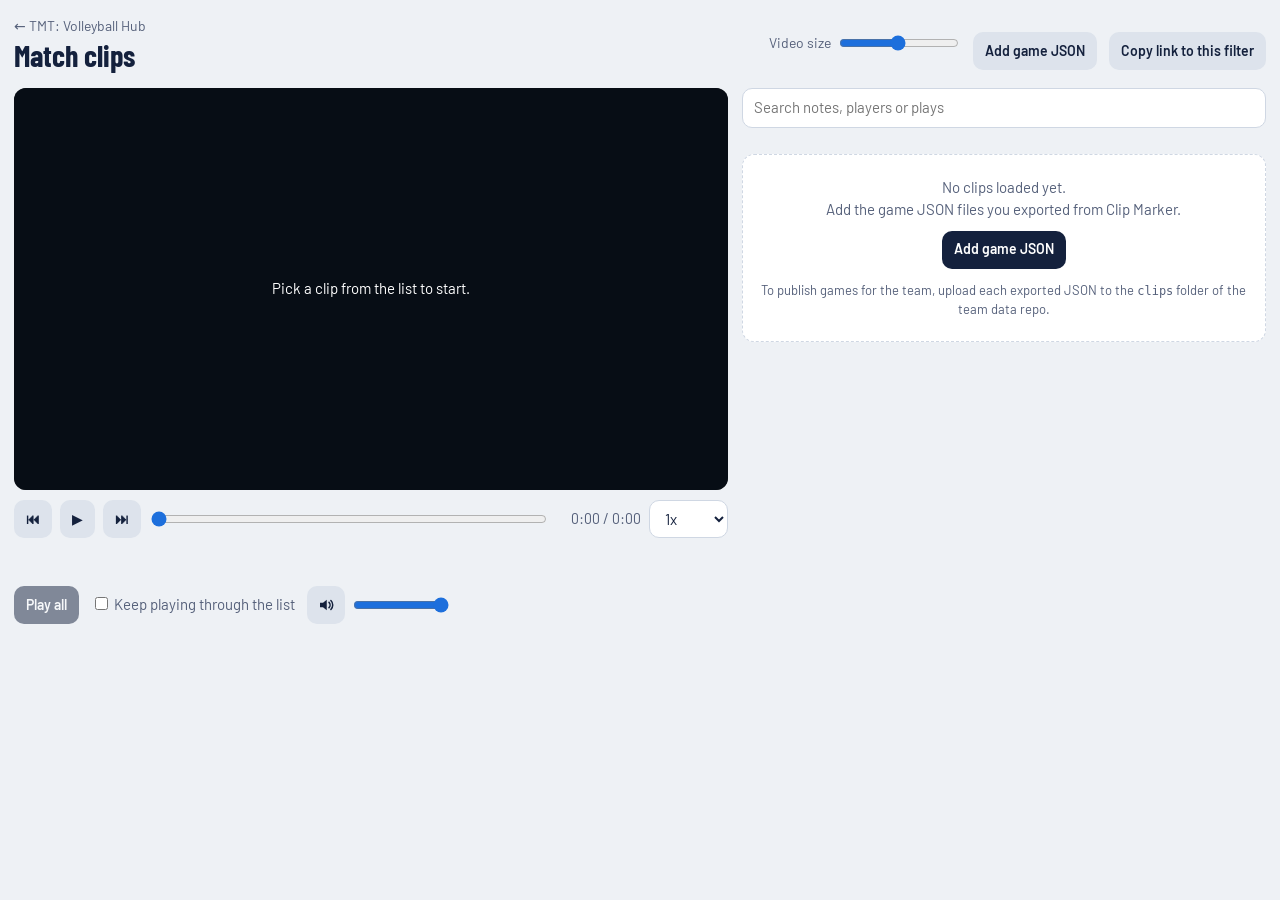
==== clips/index.html @ 48c6a7ea "Remove the YouTube controls option: clip pages always use the full-quality player with their own con" ====
<!doctype html>
<html lang="en">
<head>
<meta charset="utf-8">
<meta name="viewport" content="width=device-width,initial-scale=1">
<title>Match Clips · TMT: Volleyball Hub</title>
<link rel="stylesheet" href="https://fonts.googleapis.com/css2?family=Barlow+Condensed:wght@600;700&family=Barlow:wght@400;600&display=swap">
<link rel="stylesheet" href="../assets/theme.css">
<style>
/* Page styles. Colors, fonts and radii come from ../assets/theme.css (see AGENTS.md). */
body{font-size:15px}
button,select,input{font:inherit;color:inherit}
button{font-weight:600;font-size:14px;background:var(--chip);border:0;border-radius:var(--r-sm);padding:8px 12px;min-height:38px;cursor:pointer}
button:not(:disabled):hover{background:var(--edge)}
button:disabled{opacity:.5;cursor:default}
select,input[type=search]{background:var(--card);border:1px solid var(--edge);border-radius:var(--r-sm);padding:8px 11px;min-height:38px}
.pri,.pri:not(:disabled):hover{background:var(--on);color:var(--onink)}
.mut{color:var(--muted)}.small{font-size:13px}
header{display:flex;gap:8px 12px;align-items:flex-end;flex-wrap:wrap;padding:16px 14px 4px}
.ttl{display:flex;flex-direction:column;gap:4px}
.ttl .row{display:flex;gap:4px 12px;align-items:baseline;flex-wrap:wrap}
header h1{font:700 30px/1 var(--font-display);margin:0}
header .sp{flex:1}
#warn{background:#fff3cd;color:#3d3000;padding:8px 14px}
main{display:grid;grid-template-columns:min(var(--pct,57%),calc(100% - 334px)) minmax(0,1fr);gap:14px;padding:14px;align-items:start}
main>*{min-width:0}
.sizectl{display:flex;align-items:center;gap:6px;color:var(--muted);font-size:14px;align-self:center}
.sizectl input{width:120px}
#stage{position:sticky;top:14px;background:var(--bg)}
.vid{position:relative;aspect-ratio:16/9;background:#000;border-radius:var(--r);overflow:hidden}
.vid iframe{position:absolute;inset:0;width:100%;height:100%}
/* YouTube's player is laid out at 1920x1080 and scaled down to fit, so its
   automatic quality picks the highest available (up to 1080p). See AGENTS.md. */
.vid.hq iframe{inset:auto;left:0;top:0;width:1920px;height:1080px;transform-origin:0 0;transform:scale(var(--yts,1))}
#shield{position:absolute;inset:0;cursor:pointer}
#over{position:absolute;inset:0;display:flex;flex-direction:column;align-items:center;justify-content:center;gap:10px;background:rgba(10,18,30,.72);color:#fff;text-align:center;padding:12px}
#over .row{display:flex;gap:8px}
#over button:not(.pri){background:#dde3ec;color:#14213d}
.bar{display:flex;gap:8px;align-items:center;padding:10px 0 4px}
#seek{flex:1;min-width:0}
#time{font-variant-numeric:tabular-nums;color:var(--muted);min-width:84px;text-align:right}
#now{min-height:44px;padding:2px 0 6px}
.playrow{display:flex;gap:12px;align-items:center;flex-wrap:wrap}
.playrow label{color:var(--muted)}
.vol{display:flex;align-items:center;gap:6px}
.vol input{width:96px}
#mute{display:inline-flex;align-items:center;justify-content:center;padding:0;width:38px}
#q{width:100%;margin-bottom:4px}
.chips{display:flex;flex-wrap:wrap;gap:6px;margin:0 0 6px}
.chip{border-radius:99px;padding:5px 12px;min-height:34px}
.chip b{font-weight:600;color:var(--muted);margin-left:5px}
.chip.on,.chip.on:not(:disabled):hover{background:var(--on);color:var(--onink)}
.chip.on b{color:var(--onink);opacity:.7}
.chip.zero{opacity:.45}
.filters h2{font:600 13px var(--font);text-transform:uppercase;letter-spacing:.06em;color:var(--muted);margin:14px 0 6px}
.seg{display:flex;gap:6px;align-items:center;color:var(--muted);font-size:14px;margin:0 0 6px}
.seg button{padding:4px 12px;border-radius:99px;min-height:32px}
.seg button.on,.seg button.on:not(:disabled):hover{background:var(--on);color:var(--onink)}
#results{display:flex;justify-content:space-between;align-items:center;margin:14px 0 0;color:var(--muted)}
#results button{padding:4px 12px;min-height:32px}
#list{display:flex;flex-direction:column;gap:8px;margin-top:8px}
.gh{margin:12px 0 0;font:700 19px/1.1 var(--font-display)}
.gh .mut{font:600 14px var(--font)}
.clip{background:var(--card);border-radius:var(--r);padding:10px 12px;cursor:pointer;box-shadow:inset 0 0 0 2px transparent;scroll-margin-top:var(--stageh,300px)}
.clip:hover{box-shadow:inset 0 0 0 2px var(--edge)}
.clip.sel{box-shadow:inset 0 0 0 2px var(--on)}
.top{display:flex;gap:6px;align-items:center;flex-wrap:wrap}
.top .t{margin-left:auto;color:var(--muted);font-variant-numeric:tabular-nums}
.tag{background:var(--chip);border-radius:99px;padding:0 9px;font-size:13px}
.note{margin-top:4px}
.empty{background:var(--card);border:1px dashed var(--edge);border-radius:var(--r);padding:22px 16px;text-align:center;color:var(--muted)}
.empty button{margin-top:10px}
.gamesrow{display:flex;gap:10px;align-items:center;flex-wrap:wrap}
#gdd{position:relative}
#gdd summary{list-style:none;cursor:pointer;background:var(--card);border:1px solid var(--edge);border-radius:var(--r-sm);padding:7px 11px;font-weight:600;font-size:14px;user-select:none}
#gdd summary::after{content:" ▾";color:var(--muted)}
#gdd summary::-webkit-details-marker{display:none}
#gpanel{position:absolute;z-index:6;top:calc(100% + 4px);left:0;min-width:290px;max-width:min(92vw,420px);max-height:min(60vh,360px);overflow:auto;background:var(--card);border:1px solid var(--edge);border-radius:var(--r);padding:8px;box-shadow:var(--shadow)}
.gtools{display:flex;gap:8px;padding:2px 2px 8px;border-bottom:1px solid var(--edge);margin-bottom:4px}
.gtools button{padding:4px 10px;min-height:32px}
.grow{display:flex;gap:8px;align-items:center;padding:5px 4px;cursor:pointer}
.grow .gn{flex:1}
.grow b{color:var(--muted);font-weight:600;min-width:22px;text-align:right}
.acts{margin-left:auto;display:flex;gap:10px;align-items:center;color:var(--muted)}
.copy{padding:3px 10px;font-size:13px;min-height:30px}
#toast{position:fixed;bottom:16px;left:50%;transform:translateX(-50%);background:var(--ok);color:#fff;padding:6px 16px;border-radius:99px;font-weight:600;opacity:0;transition:opacity .2s;pointer-events:none}
#toast.on{opacity:1}
@media(max-width:900px){
  .sizectl{display:none}
  main{grid-template-columns:1fr;padding:0;gap:0}
  #stage{top:0;z-index:5;padding:0 12px 4px}
  .vid{border-radius:0;margin:0 -12px}
  #side{padding:8px 12px 28px}
}
</style>
</head>
<body>
<div id="warn" hidden>YouTube blocks playback on pages opened straight from a file. Run <code>python3 -m http.server</code> in this folder and open <code>http://localhost:8000</code>, or host it on GitHub Pages.</div>
<header>
  <div class="ttl"><a class="back" href="../">&larr; TMT: Volleyball Hub</a><div class="row"><h1>Match clips</h1><span id="sub" class="mut"></span></div></div>
  <span class="sp"></span>
  <label class="sizectl">Video size <input type="range" id="size" min="40" max="75" step="1" aria-label="Video size"></label>
  <button id="add">Add game JSON</button>
  <button id="copy">Copy link to this filter</button>
  <input type="file" id="file" accept=".json" multiple hidden>
</header>
<main>
  <section id="stage">
    <div class="vid hq"><div id="player"></div><div id="shield"></div><div id="over"></div></div>
    <div class="bar">
      <button id="prev" aria-label="Previous clip">⏮</button>
      <button id="pp" aria-label="Play or pause">▶</button>
      <button id="next" aria-label="Next clip">⏭</button>
      <input type="range" id="seek" min="0" max="1000" value="0" aria-label="Position within this clip">
      <span id="time">0:00 / 0:00</span>
      <select id="rate" aria-label="Playback speed" title="Playback speed ( [ and ] change it )"></select>
    </div>
    <div id="now"></div>
    <div class="playrow">
      <button id="playall" class="pri">Play all</button>
      <label><input type="checkbox" id="auto"> Keep playing through the list</label>
      <span class="vol"><button id="mute" aria-label="Mute"></button><input type="range" id="vol" min="0" max="100" step="1" aria-label="Volume"></span>
    </div>
  </section>
  <section id="side">
    <input type="search" id="q" placeholder="Search notes, players or plays" aria-label="Search">
    <div id="games" class="filters"></div>
    <div id="filters" class="filters"></div>
    <div id="results"></div>
    <div id="list"></div>
  </section>
</main>
<div id="toast"></div>
<script>
const $=s=>document.querySelector(s);
const esc=s=>String(s).replace(/[&<>"]/g,c=>({'&':'&amp;','<':'&lt;','>':'&gt;','"':'&quot;'}[c]));
const pad=n=>String(n).padStart(2,'0');
const fmt=t=>{t=Math.max(0,t|0);const h=t/3600|0,m=(t%3600)/60|0,s=t%60;return(h?h+':'+pad(m):m)+':'+pad(s)};
const fmtDate=d=>{const m=/^(\d{4})-(\d\d)-(\d\d)$/.exec(d||'');return m?new Date(+m[1],m[2]-1,+m[3]).toLocaleDateString(undefined,{month:'short',day:'numeric',year:'numeric'}):(d||'')};
// Play filter order: the team's labels from team.json, or the defaults
let PREF=['Serve','Receive','Set','Hit','Block'];
// Filter value for clips with no one tagged
const NOBODY='Unassigned';
const hasP=(c,p)=>p===NOBODY?!c.players.length:c.players.includes(p);
const ALIAS={Spike:'Hit'};
let GAMES={},GAME_ORDER=[],CLIPS=[],ROSTER=[];
const Q=new URLSearchParams(location.search);
const F={games:Q.getAll('game').length?new Set(Q.getAll('game')):null,players:new Set(Q.getAll('player')),actions:new Set(Q.getAll('action')),all:Q.get('all')==='1',q:Q.get('q')||'',order:Q.get('order')==='new'?'new':'old'};
if(F.actions.delete('Missed Receives')){F.actions.add('Receive');F.players.add(NOBODY)}
let cur=null,yt=null,ready=false,apiReady=false,wantMake=false,loadedVid=null,ended=false,armed=0,dragging=false;
if(location.protocol==='file:')$('#warn').hidden=false;
let tt;const toast=m=>{const t=$('#toast');t.textContent=m;t.classList.add('on');clearTimeout(tt);tt=setTimeout(()=>t.classList.remove('on'),1400)};

/* ---------- data: one JSON file per game ---------- */
function ingest(d){
  if(!d||!Array.isArray(d.clips))return false;
  const g=d.game||{},m=d.match||{};
  const vid=g.videoId||m.videoId;if(!vid)return false;
  const name=g.name||m.title||'Untitled game',date=g.date||m.date||'';
  const gid=g.id||('legacy-'+vid+'-'+(date||name));
  GAMES[gid]={id:gid,name,date,vid};
  (d.roster||[]).forEach(n=>{if(!ROSTER.includes(n))ROSTER.push(n)});
  CLIPS=CLIPS.filter(c=>c.gid!==gid);
  d.clips.forEach(c=>{
    const players=Array.isArray(c.players)?c.players:(c.player?[c.player]:[]);
    let action=ALIAS[c.action]||c.action||'';
    CLIPS.push({key:gid+':'+c.id,gid,id:c.id,vid,start:+c.start,end:+c.end,players,action,note:c.note||''});
  });
  return true;
}
function sortAll(){
  const dir=F.order==='new'?-1:1,num=new Intl.Collator(undefined,{numeric:true});
  GAME_ORDER=Object.keys(GAMES).sort((a,b)=>{
    const da=GAMES[a].date,db=GAMES[b].date;
    if(da!==db){if(!da)return 1;if(!db)return -1;return da<db?-dir:dir}
    return dir*num.compare(GAMES[a].name,GAMES[b].name);
  });
  CLIPS.sort((a,b)=>GAME_ORDER.indexOf(a.gid)-GAME_ORDER.indexOf(b.gid)||a.start-b.start);
}
let firstLoad=true;
function afterLoad(){
  sortAll();
  CLIPS.forEach(c=>c.players.forEach(n=>{if(!ROSTER.includes(n))ROSTER.push(n)}));
  if(firstLoad&&CLIPS.length){
    firstLoad=false;
    if(F.games){F.games=new Set([...F.games].filter(g=>GAMES[g]));if(!F.games.size||F.games.size===GAME_ORDER.length)F.games=null}
    const want=Q.get('clip'),c=want&&CLIPS.find(x=>x.key===want);
    if(c){cur=c;setTimeout(markSel,60)}
  }
  render();
}
async function loadIndex(){
  try{
    const t=await (await fetch('../team/team.json',{cache:'no-cache'})).json();
    if(Array.isArray(t.labels)){const l=t.labels.filter(x=>typeof x==='string'&&x.trim()).map(x=>x.trim());if(l.length)PREF=l}
  }catch(e){}
  try{
    const r=await fetch('../team/clips/index.json',{cache:'no-cache'});if(!r.ok)throw 0;
    for(const n of await r.json()){
      try{ingest(await (await fetch('../team/clips/'+(typeof n==='string'?n:n.file),{cache:'no-cache'})).json())}catch(e){}
    }
  }catch(e){}
  afterLoad();
}
async function readFiles(files){
  let ok=0;
  for(const f of files){try{if(ingest(JSON.parse(await f.text())))ok++}catch(e){}}
  ok?afterLoad():toast('That file is not a Clip Marker export');
}
$('#add').onclick=()=>$('#file').click();
$('#file').onchange=e=>{readFiles([...e.target.files]);e.target.value=''};
document.addEventListener('dragover',e=>e.preventDefault());
document.addEventListener('drop',e=>{e.preventDefault();readFiles([...e.dataTransfer.files])});

/* ---------- filtering: any of the picks within a group, all groups combined ---------- */
const test={
  games:c=>!F.games||F.games.has(c.gid),
  players:c=>!F.players.size||(F.all?[...F.players].every(p=>hasP(c,p)):[...F.players].some(p=>hasP(c,p))),
  actions:c=>!F.actions.size||F.actions.has(c.action),
  q:c=>!F.q||(c.note+' '+c.action+' '+(c.players.length?c.players.join(' '):NOBODY)).toLowerCase().includes(F.q.toLowerCase())
};
const filt=skip=>CLIPS.filter(c=>Object.keys(test).every(k=>k===skip||test[k](c)));
const visible=()=>filt();
const anyFilter=()=>F.games||F.players.size||F.actions.size||F.q;
function chips(kind,allLabel,items,count,label){
  const sel=F[kind];
  return `<div class="chips"><button class="chip ${sel.size?'':'on'}" data-k="${kind}" data-v="">${allLabel}<b>${filt(kind).length}</b></button>`+
    items.map(v=>{const n=count(v);return `<button class="chip ${sel.has(v)?'on':''} ${n?'':'zero'}" data-k="${kind}" data-v="${esc(v)}">${label(v)}<b>${n}</b></button>`}).join('')+'</div>';
}
let gamesOpen=false;
const gameOn=g=>!F.games||F.games.has(g);
function toggleGame(g){
  const s=F.games?new Set(F.games):new Set(GAME_ORDER);
  s.has(g)?s.delete(g):s.add(g);
  F.games=s.size===GAME_ORDER.length?null:s;
}
function renderGames(){
  const box=$('#games');
  if(GAME_ORDER.length<2){box.innerHTML='';return}
  const gf=filt('games'),sc=$('#gpanel')?$('#gpanel').scrollTop:0,n=F.games?F.games.size:GAME_ORDER.length;
  box.innerHTML=`<h2>Games</h2><div class="gamesrow"><details id="gdd" ${gamesOpen?'open':''}><summary>${n===GAME_ORDER.length?'All games ('+n+')':n+' of '+GAME_ORDER.length+' games'}</summary><div id="gpanel">
    <div class="gtools"><button data-g="all">Select all</button><button data-g="none">Select none</button></div>
    ${GAME_ORDER.map(g=>`<label class="grow"><input type="checkbox" data-g="${esc(g)}" ${gameOn(g)?'checked':''}><span class="gn">${esc(GAMES[g].name)}</span><span class="mut small">${esc(fmtDate(GAMES[g].date))}</span><b>${gf.filter(c=>c.gid===g).length}</b></label>`).join('')}
  </div></details>
  <div class="seg">Order <button data-ord="old" class="${F.order==='old'?'on':''}">Oldest first</button><button data-ord="new" class="${F.order==='new'?'on':''}">Newest first</button></div></div>`;
  if($('#gpanel'))$('#gpanel').scrollTop=sc;
}
$('#games').addEventListener('click',e=>{
  const sm=e.target.closest('summary');if(sm){gamesOpen=!sm.parentNode.open;return}
  const b=e.target.closest('button');if(!b)return;
  if(b.dataset.g==='all')F.games=null;
  else if(b.dataset.g==='none')F.games=new Set();
  else if(b.dataset.ord){F.order=b.dataset.ord;sortAll()}
  else return;
  refresh();
});
$('#games').addEventListener('change',e=>{if(e.target.type==='checkbox'&&e.target.dataset.g){toggleGame(e.target.dataset.g);refresh()}});
$('#games').addEventListener('toggle',e=>{gamesOpen=e.target.open},true);
document.addEventListener('click',e=>{
  if(gamesOpen&&!e.composedPath().some(n=>n.id==='gdd')){const d=$('#gdd');if(d)d.open=false;gamesOpen=false}
});
function renderFilters(){
  renderGames();
  if(!CLIPS.length){$('#filters').innerHTML='';return}
  const acts=[...new Set(CLIPS.map(c=>c.action).filter(Boolean))].sort((a,b)=>{
    const i=PREF.indexOf(a),j=PREF.indexOf(b);return(i<0?99:i)-(j<0?99:j)||a.localeCompare(b)});
  const pf=filt('players'),af=filt('actions');
  $('#filters').innerHTML=
    '<h2>Player</h2>'+chips('players','Everyone',CLIPS.some(c=>!c.players.length)?[...ROSTER,NOBODY]:ROSTER,v=>pf.filter(c=>hasP(c,v)).length,esc)+
    (F.players.size>1?`<div class="seg">Clips with <button data-all="0" class="${F.all?'':'on'}">any of them</button><button data-all="1" class="${F.all?'on':''}">all of them</button></div>`:'')+
    '<h2>Play</h2>'+chips('actions','All plays',acts,v=>af.filter(c=>c.action===v).length,esc);
}
function refresh(){renderFilters();renderList();setUrl()}
$('#filters').addEventListener('click',e=>{
  const b=e.target.closest('button');if(!b)return;
  if(b.dataset.all!==undefined){F.all=b.dataset.all==='1'}
  else if(b.dataset.k){const s=F[b.dataset.k],v=b.dataset.v;v===''?s.clear():(s.has(v)?s.delete(v):s.add(v))}
  refresh();
});
$('#q').value=F.q;
$('#q').oninput=e=>{F.q=e.target.value.trim();refresh()};
function clearAll(){F.games=null;F.players.clear();F.actions.clear();F.all=false;F.q='';$('#q').value='';refresh()}

/* ---------- rendering ---------- */
function renderHead(){
  const n=CLIPS.length,one=GAME_ORDER.length===1?GAMES[GAME_ORDER[0]]:null;
  $('#sub').textContent=!n?'':one?`${one.name}${one.date?', '+fmtDate(one.date):''}: ${n} clips`:`${n} clips across ${GAME_ORDER.length} games`;
}
const who=c=>c.players.length?' ('+esc(c.players.join(', '))+')':` <span class="mut">(${NOBODY})</span>`;
const card=c=>`<article class="clip ${cur&&cur.key===c.key?'sel':''}" data-key="${esc(c.key)}" tabindex="0">
  <div class="top"><span><b>${esc(c.action||'Play')}</b>${who(c)}</span><span class="acts"><button class="copy" data-copy="${esc(c.key)}" title="Copy a YouTube link that starts at this moment">Copy link</button><span class="t">${fmt(c.start)}</span></span></div>
  ${c.note?`<div class="note">${esc(c.note)}</div>`:''}</article>`;
function renderList(){
  const v=visible();
  $('#playall').textContent='Play all'+(v.length?' ('+v.length+')':'');
  $('#playall').disabled=!v.length;
  $('#results').innerHTML=CLIPS.length?`<span>${v.length} of ${CLIPS.length} clips</span>${anyFilter()?'<button id="clrall">Clear filters</button>':''}`:'';
  if(!CLIPS.length){
    $('#list').innerHTML='<div class="empty">No clips loaded yet.<br>Add the game JSON files you exported from Clip Marker.<br><button id="add2" class="pri">Add game JSON</button><div class="small" style="margin-top:12px">To publish games for the team, upload each exported JSON to the <code>clips</code> folder of the team data repo.</div></div>';
    return;
  }
  if(!v.length){$('#list').innerHTML='<div class="empty">No clips match these filters.</div>';return}
  let html='',last=null;
  v.forEach(c=>{
    if(GAME_ORDER.length>1&&c.gid!==last){const g=GAMES[c.gid];html+=`<h3 class="gh">${esc(g.name)}${g.date?` <span class="mut">${esc(fmtDate(g.date))}</span>`:''}</h3>`;last=c.gid}
    html+=card(c);
  });
  $('#list').innerHTML=html;
}
function renderNow(){
  const g=cur&&GAME_ORDER.length>1?GAMES[cur.gid]:null;
  $('#now').innerHTML=cur?`<div class="top"><span><b>${esc(cur.action||'Play')}</b>${who(cur)}</span>${g?`<span class="mut small">${esc(g.name)}</span>`:''}</div>${cur.note?`<div class="note">${esc(cur.note)}</div>`:''}`:'';
}
function render(){renderHead();renderFilters();renderList();renderNow();if(!ready&&!ended)showOver('idle')}
function markSel(){document.querySelectorAll('.clip').forEach(x=>x.classList.toggle('sel',!!cur&&x.dataset.key===cur.key));document.querySelector('.clip.sel')?.scrollIntoView({block:'nearest',behavior:'smooth'})}
document.addEventListener('click',e=>{
  if(e.target.id==='add2')$('#file').click();
  if(e.target.id==='clrall')clearAll();
  if(e.target.matches('button'))e.target.blur();
});
$('#list').addEventListener('click',e=>{
  const cp=e.target.closest('[data-copy]');
  if(cp){copyText(clipUrl(cp.dataset.copy),'YouTube link copied');return}
  const a=e.target.closest('.clip');if(a)play(CLIPS.find(c=>c.key===a.dataset.key));
});
new ResizeObserver(()=>document.documentElement.style.setProperty('--stageh',$('#stage').offsetHeight+'px')).observe($('#stage'));

/* ---------- shareable links ---------- */
function viewQuery(withClip){
  const q=new URLSearchParams();
  if(F.games)F.games.forEach(v=>q.append('game',v));F.players.forEach(v=>q.append('player',v));F.actions.forEach(v=>q.append('action',v));
  if(F.all&&F.players.size>1)q.set('all','1');if(F.q)q.set('q',F.q);if(F.order==='new')q.set('order','new');
  if(withClip&&cur)q.set('clip',cur.key);
  return q.toString();
}
function setUrl(){try{const q=viewQuery(true);history.replaceState(null,'',q?'?'+q:location.pathname)}catch(e){}}
async function copyText(text,msg){
  try{await navigator.clipboard.writeText(text);toast(msg)}catch(e){prompt('Copy this link:',text)}
}
const clipUrl=key=>{const c=CLIPS.find(x=>x.key===key);return 'https://www.youtube.com/watch?v='+c.vid+'&t='+Math.floor(c.start)+'s'};
$('#copy').onclick=()=>{const q=viewQuery(false);copyText(location.origin+location.pathname+(q?'?'+q:''),'Filter link copied')};

/* ---------- player: every clip is cropped to its start and end ---------- */
window.onYouTubeIframeAPIReady=()=>{apiReady=true;if(wantMake&&cur)make(cur)};
const tag=document.createElement('script');tag.src='https://www.youtube.com/iframe_api';document.head.appendChild(tag);
function make(c){
  loadedVid=c.vid;
  yt=new YT.Player('player',{videoId:c.vid,width:1920,height:1080,playerVars:{controls:0,disablekb:1,rel:0,modestbranding:1,playsinline:1,start:Math.floor(c.start)},
    events:{onReady:()=>{ready=true;applyVol();go()},onStateChange:e=>{syncPP();if(e.data===1)applyRate()}}});
}
function go(){
  const c=cur;ended=false;armed=performance.now()+700;$('#over').hidden=true;
  if(loadedVid===c.vid){yt.seekTo(c.start,true);yt.playVideo()}
  else{yt.loadVideoById({videoId:c.vid,startSeconds:c.start});loadedVid=c.vid}
  applyRate();
}
function play(c){
  if(!c)return;
  cur=c;ended=false;renderNow();markSel();setUrl();$('#over').hidden=true;
  if(ready)go();else if(!yt){apiReady?make(c):wantMake=true}
}
function showOver(mode){
  const o=$('#over');o.hidden=false;
  if(mode==='ended')o.innerHTML='<div>Clip finished</div><div class="row"><button data-o="replay">Replay</button>'+(nextClip(1)?'<button class="pri" data-o="next">Next clip</button>':'')+'</div>';
  else o.innerHTML=cur?'<div class="row"><button class="pri" data-o="replay">Play clip</button></div>':'<div>Pick a clip from the list to start.</div>';
}
$('#over').addEventListener('click',e=>{const o=e.target.dataset.o;if(o==='replay')play(cur);if(o==='next')step(1)});
function nextClip(d){
  const v=visible();let i=v.findIndex(c=>cur&&c.key===cur.key);
  if(i<0)i=d>0?-1:v.length;
  return v[i+d];
}
function step(d){const c=nextClip(d);if(c)play(c)}
function toggle(){
  if(!cur)return;
  if(!ready||ended)return play(cur);
  yt.getPlayerState()===1?yt.pauseVideo():yt.playVideo();
}
const RATES=[0.25,0.5,0.75,1,1.25,1.5,2];
let rate=1;
try{const v=+localStorage.getItem('clipviewer:rate');if(RATES.includes(v))rate=v}catch(e){}
$('#rate').innerHTML=RATES.map(r=>`<option value="${r}">${r}x</option>`).join('');
$('#rate').value=rate;
function applyRate(){if(ready&&yt.getPlaybackRate()!==rate)yt.setPlaybackRate(rate)}
function setRate(r){rate=r;$('#rate').value=r;applyRate();try{localStorage.setItem('clipviewer:rate',r)}catch(e){}}
function stepRate(d){const i=Math.max(0,Math.min(RATES.length-1,RATES.indexOf(rate)+d));setRate(RATES[i]);toast(RATES[i]+'x speed')}
$('#rate').onchange=e=>{setRate(+e.target.value);e.target.blur()};
function syncPP(){$('#pp').textContent=ready&&yt.getPlayerState()===1?'❚❚':'▶'}
$('#pp').onclick=toggle;$('#shield').onclick=toggle;
$('#prev').onclick=()=>step(-1);$('#next').onclick=()=>step(1);
$('#playall').onclick=()=>{const v=visible();if(v.length){$('#auto').checked=true;play(v[0])}};
$('#seek').oninput=e=>{
  if(!ready||!cur)return;
  dragging=true;ended=false;$('#over').hidden=true;
  yt.seekTo(cur.start+e.target.value/1000*(cur.end-cur.start),true);
};
$('#seek').onchange=e=>{dragging=false;armed=performance.now()+500;e.target.blur()};
setInterval(()=>{
  if(!ready||!cur)return;
  const t=yt.getCurrentTime(),len=cur.end-cur.start;
  if(!ended&&performance.now()>armed&&t>=cur.end-0.05){
    yt.pauseVideo();ended=true;
    const k=cur.key,n=nextClip(1);
    if($('#auto').checked&&n)setTimeout(()=>{if(ended&&cur&&cur.key===k)play(n)},600);
    else showOver('ended');
  }
  if(!dragging)$('#seek').value=Math.min(1,Math.max(0,(t-cur.start)/len))*1000;
  $('#time').textContent=fmt(Math.min(len,Math.max(0,t-cur.start)))+' / '+fmt(len);
  syncPP();
},80);
document.addEventListener('keydown',e=>{
  const t=e.target;
  if(t.matches('input[type=search],input[type=text],select,textarea')||e.metaKey||e.ctrlKey||e.altKey)return;
  if(t.matches('button')&&(e.key===' '||e.key==='Enter'))return;
  const card=t.classList&&t.classList.contains('clip')?t:null;
  if(card&&(e.key==='Enter'||e.key===' ')){e.preventDefault();play(CLIPS.find(c=>c.key===card.dataset.key));return}
  if(e.key===' '){e.preventDefault();toggle()}
  else if(e.key==='ArrowRight'){e.preventDefault();step(1)}
  else if(e.key==='ArrowLeft'){e.preventDefault();step(-1)}
  else if(e.key==='[')stepRate(-1);
  else if(e.key===']')stepRate(1);
  else if(e.key.toLowerCase()==='r'&&cur)play(cur);
});

/* ---------- volume (remembered, shared with the other clip page) ---------- */
const pref=(k,d)=>{try{const v=localStorage.getItem(k);return v===null?d:v}catch(e){return d}};
const setPref=(k,v)=>{try{localStorage.setItem(k,v)}catch(e){}};
let vol=+pref('tmt:volume','100');if(!(vol>=0&&vol<=100))vol=100;
let muted=pref('tmt:muted','0')==='1';
try{localStorage.removeItem('tmt:ytcontrols')}catch(e){}  // setting from an earlier version
const ICON_ON='<svg viewBox="0 0 24 24" width="18" height="18" aria-hidden="true"><path fill="currentColor" d="M4 9v6h4l5 4V5L8 9H4z"/><path d="M16 8.5a5 5 0 0 1 0 7M18.5 6a8.5 8.5 0 0 1 0 12" fill="none" stroke="currentColor" stroke-width="2" stroke-linecap="round"/></svg>',ICON_OFF='<svg viewBox="0 0 24 24" width="18" height="18" aria-hidden="true"><path fill="currentColor" d="M4 9v6h4l5 4V5L8 9H4z"/><path d="M16 9l5 6M21 9l-5 6" fill="none" stroke="currentColor" stroke-width="2" stroke-linecap="round"/></svg>';
function syncVol(){const off=muted||!vol;$('#vol').value=off?0:vol;$('#mute').innerHTML=off?ICON_OFF:ICON_ON;$('#mute').setAttribute('aria-label',off?'Unmute':'Mute')}
function applyVol(){syncVol();if(!ready)return;yt.setVolume(vol);(muted||!vol)?yt.mute():yt.unMute()}
$('#vol').oninput=e=>{vol=+e.target.value;muted=false;applyVol()};
$('#vol').onchange=e=>{setPref('tmt:volume',vol);setPref('tmt:muted','0');e.target.blur()};
$('#mute').onclick=()=>{muted=!(muted||!vol);if(!muted&&!vol)vol=50;setPref('tmt:muted',muted?'1':'0');setPref('tmt:volume',vol);applyVol()};
// Keep the full-HD player scaled to the box
const vidBox=document.querySelector('.vid');
const fitPlayer=()=>vidBox.style.setProperty('--yts',vidBox.clientWidth/1920);
try{new ResizeObserver(fitPlayer).observe(vidBox)}catch(e){addEventListener('resize',fitPlayer)}
fitPlayer();

syncVol();
let size=57;
try{const v=+localStorage.getItem('clipviewer:size');if(v>=40&&v<=75)size=v}catch(e){}
const applySize=()=>document.documentElement.style.setProperty('--pct',size+'%');
$('#size').value=size;applySize();
$('#size').oninput=e=>{size=+e.target.value;applySize()};
$('#size').onchange=e=>{try{localStorage.setItem('clipviewer:size',size)}catch(_){}e.target.blur()};
render();loadIndex();
</script>
</body>
</html>
---- assets/theme.css ----
/* TMT: Volleyball Hub shared theme. Every page links this file.
   Rules for using it are in AGENTS.md at the repo root. Change colors here, not in pages. */
:root{
  color-scheme:light;
  /* surfaces and text */
  --bg:#eef1f5;        /* page background */
  --card:#fff;         /* cards, panels, inputs */
  --ink:#14213d;       /* main text */
  --muted:#55607a;     /* secondary text, labels */
  --chip:#dde3ec;      /* resting buttons, chips, tags */
  --edge:#cfd7e3;      /* hairlines and input borders */
  --on:#14213d;        /* selected / primary fill */
  --onink:#fff;        /* text on --on */
  /* player roles, also used as accents */
  --S:#e63946;--OH:#1d6fdc;--MB:#2a9d5c;--OPP:#f4a300;--L:#7b5cd6;
  --accent:#1d6fdc;    /* focus rings, links, sliders, checkboxes */
  --alert:#c0281f;     /* rule highlights, errors */
  --ok:#2a9d5c;        /* confirmations (toasts) */
  --shadow:0 10px 28px rgba(10,20,40,.18);
  /* type and shape */
  --font:Barlow,system-ui,-apple-system,"Segoe UI",sans-serif;
  --font-display:"Barlow Condensed","Arial Narrow",sans-serif;
  --r:12px;            /* cards */
  --r-sm:10px;         /* buttons, inputs */
}
@media(prefers-color-scheme:dark){:root:not([data-theme="light"]){
  color-scheme:dark;
  --bg:#0f1624;--card:#18223a;--ink:#e8edf6;--muted:#9aa6bf;--chip:#26324f;--edge:#2e3b5c;--on:#e8edf6;--onink:#0f1624;
  --accent:#5b9bff;--shadow:0 10px 28px rgba(0,0,0,.45);
}}
:root[data-theme="dark"]{
  color-scheme:dark;
  --bg:#0f1624;--card:#18223a;--ink:#e8edf6;--muted:#9aa6bf;--chip:#26324f;--edge:#2e3b5c;--on:#e8edf6;--onink:#0f1624;
  --accent:#5b9bff;--shadow:0 10px 28px rgba(0,0,0,.45);
}
*,*::before,*::after{box-sizing:border-box}
body{margin:0;background:var(--bg);color:var(--ink);font:400 16px/1.45 var(--font)}
[hidden]{display:none!important}
:focus-visible{outline:3px solid var(--accent);outline-offset:2px}
input[type=range],input[type=checkbox]{accent-color:var(--accent)}
code,kbd{font-family:ui-monospace,SFMono-Regular,Consolas,monospace;font-size:.92em}
/* "← TMT: Volleyball Hub" link above each page title */
.back{display:inline-block;color:var(--muted);font-size:14px;text-decoration:none}
.back:hover{color:var(--ink)}
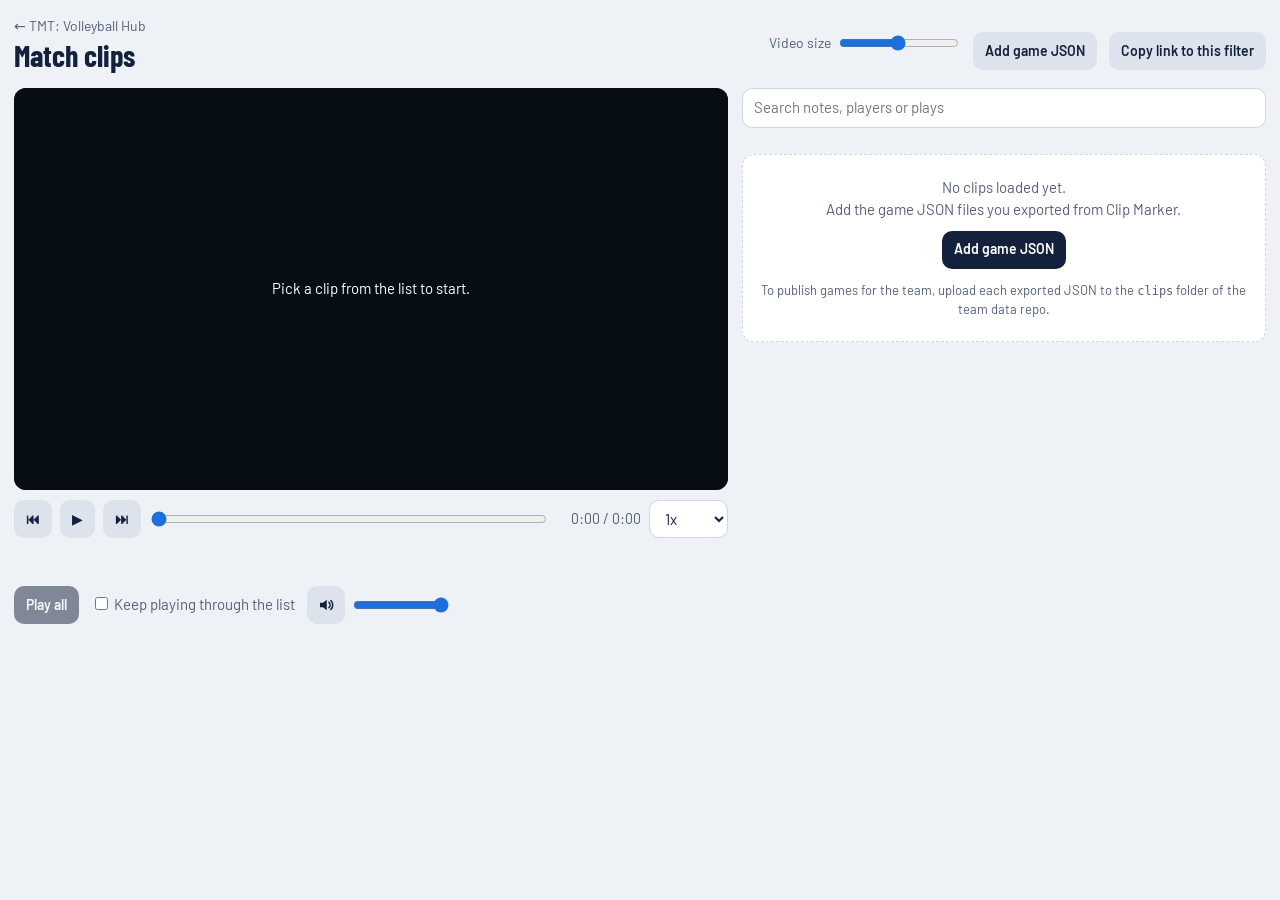
==== commit 93c6b2ae: "Multiple camera angles and full screen for Match Clips and Clip Marker - A game can list several You" ====
--- a/clips/index.html
+++ b/clips/index.html
@@ -6,6 +6,7 @@
 <title>Match Clips · TMT: Volleyball Hub</title>
 <link rel="stylesheet" href="https://fonts.googleapis.com/css2?family=Barlow+Condensed:wght@600;700&family=Barlow:wght@400;600&display=swap">
 <link rel="stylesheet" href="../assets/theme.css">
+<script src="../assets/angles.js"></script>
 <style>
 /* Page styles. Colors, fonts and radii come from ../assets/theme.css (see AGENTS.md). */
 body{font-size:15px}
@@ -28,12 +29,8 @@
 .sizectl input{width:120px}
 #stage{position:sticky;top:14px;background:var(--bg)}
 .vid{position:relative;aspect-ratio:16/9;background:#000;border-radius:var(--r);overflow:hidden}
-.vid iframe{position:absolute;inset:0;width:100%;height:100%}
-/* YouTube's player is laid out at 1920x1080 and scaled down to fit, so its
-   automatic quality picks the highest available (up to 1080p). See AGENTS.md. */
-.vid.hq iframe{inset:auto;left:0;top:0;width:1920px;height:1080px;transform-origin:0 0;transform:scale(var(--yts,1))}
-#shield{position:absolute;inset:0;cursor:pointer}
-#over{position:absolute;inset:0;display:flex;flex-direction:column;align-items:center;justify-content:center;gap:10px;background:rgba(10,18,30,.72);color:#fff;text-align:center;padding:12px}
+/* The video box is a multi-angle stage from ../assets/angles.js (layout, sync, quality, full screen) */
+#over{position:absolute;inset:0;z-index:2;display:flex;flex-direction:column;align-items:center;justify-content:center;gap:10px;background:rgba(10,18,30,.72);color:#fff;text-align:center;padding:12px}
 #over .row{display:flex;gap:8px}
 #over button:not(.pri){background:#dde3ec;color:#14213d}
 .bar{display:flex;gap:8px;align-items:center;padding:10px 0 4px}
@@ -106,7 +103,7 @@
 </header>
 <main>
   <section id="stage">
-    <div class="vid hq"><div id="player"></div><div id="shield"></div><div id="over"></div></div>
+    <div class="vid" id="vid"><div id="over"></div></div>
     <div class="bar">
       <button id="prev" aria-label="Previous clip">⏮</button>
       <button id="pp" aria-label="Play or pause">▶</button>
@@ -147,7 +144,7 @@
 const Q=new URLSearchParams(location.search);
 const F={games:Q.getAll('game').length?new Set(Q.getAll('game')):null,players:new Set(Q.getAll('player')),actions:new Set(Q.getAll('action')),all:Q.get('all')==='1',q:Q.get('q')||'',order:Q.get('order')==='new'?'new':'old'};
 if(F.actions.delete('Missed Receives')){F.actions.add('Receive');F.players.add(NOBODY)}
-let cur=null,yt=null,ready=false,apiReady=false,wantMake=false,loadedVid=null,ended=false,armed=0,dragging=false;
+let cur=null,ready=false,ended=false,armed=0,prevT=0,dragging=false;
 if(location.protocol==='file:')$('#warn').hidden=false;
 let tt;const toast=m=>{const t=$('#toast');t.textContent=m;t.classList.add('on');clearTimeout(tt);tt=setTimeout(()=>t.classList.remove('on'),1400)};
 
@@ -155,10 +152,15 @@
 function ingest(d){
   if(!d||!Array.isArray(d.clips))return false;
   const g=d.game||{},m=d.match||{};
-  const vid=g.videoId||m.videoId;if(!vid)return false;
+  // Version 4 games list their videos (angles), each with where it starts on the game's clock (at).
+  // Older games have one video, starting at 0, so their clip times are video times.
+  const vids=Array.isArray(g.videos)?g.videos.filter(v=>v&&typeof v.id==='string'&&v.id).map(v=>({id:v.id,label:typeof v.label==='string'?v.label:'',at:Number.isFinite(+v.at)?+v.at:0})):[];
+  const vid=(vids[0]&&vids[0].id)||g.videoId||m.videoId;if(!vid)return false;
   const name=g.name||m.title||'Untitled game',date=g.date||m.date||'';
   const gid=g.id||('legacy-'+vid+'-'+(date||name));
-  GAMES[gid]={id:gid,name,date,vid};
+  // first: when the game's first clip starts, to order several games cut from one video
+  const starts=d.clips.map(c=>+c.start).filter(Number.isFinite);
+  GAMES[gid]={id:gid,name,date,vid,videos:vids.length?vids:[{id:vid,label:'',at:0}],first:starts.length?Math.min(...starts):Infinity};
   (d.roster||[]).forEach(n=>{if(!ROSTER.includes(n))ROSTER.push(n)});
   CLIPS=CLIPS.filter(c=>c.gid!==gid);
   d.clips.forEach(c=>{
@@ -170,10 +172,16 @@
 }
 function sortAll(){
   const dir=F.order==='new'?-1:1,num=new Intl.Collator(undefined,{numeric:true});
+  // On one date, games cut from the same video stay together in the order they happen in it.
+  // Different videos on that date go by the first name among their games.
+  const vkey=g=>g.date+'|'+g.vid,first={};
+  Object.values(GAMES).forEach(g=>{const k=vkey(g);if(!(k in first)||num.compare(g.name,first[k])<0)first[k]=g.name});
   GAME_ORDER=Object.keys(GAMES).sort((a,b)=>{
-    const da=GAMES[a].date,db=GAMES[b].date;
+    const A=GAMES[a],B=GAMES[b],da=A.date,db=B.date;
     if(da!==db){if(!da)return 1;if(!db)return -1;return da<db?-dir:dir}
-    return dir*num.compare(GAMES[a].name,GAMES[b].name);
+    if(A.vid!==B.vid)return dir*(num.compare(first[vkey(A)],first[vkey(B)])||(A.vid<B.vid?-1:1));
+    if(A.first!==B.first)return dir*(A.first<B.first?-1:1);
+    return dir*num.compare(A.name,B.name);
   });
   CLIPS.sort((a,b)=>GAME_ORDER.indexOf(a.gid)-GAME_ORDER.indexOf(b.gid)||a.start-b.start);
 }
@@ -337,27 +345,28 @@
 async function copyText(text,msg){
   try{await navigator.clipboard.writeText(text);toast(msg)}catch(e){prompt('Copy this link:',text)}
 }
-const clipUrl=key=>{const c=CLIPS.find(x=>x.key===key);return 'https://www.youtube.com/watch?v='+c.vid+'&t='+Math.floor(c.start)+'s'};
+// A YouTube link for the angle you're listening to (or the game's first angle), at that video's time
+const clipUrl=key=>{
+  const c=CLIPS.find(x=>x.key===key),g=GAMES[c.gid],v=(stageGame===c.gid&&g.videos[stage.audioIndex()])||g.videos[0];
+  return 'https://www.youtube.com/watch?v='+v.id+'&t='+Math.max(0,Math.floor(c.start-v.at))+'s';
+};
 $('#copy').onclick=()=>{const q=viewQuery(false);copyText(location.origin+location.pathname+(q?'?'+q:''),'Filter link copied')};
 
-/* ---------- player: every clip is cropped to its start and end ---------- */
-window.onYouTubeIframeAPIReady=()=>{apiReady=true;if(wantMake&&cur)make(cur)};
-const tag=document.createElement('script');tag.src='https://www.youtube.com/iframe_api';document.head.appendChild(tag);
-function make(c){
-  loadedVid=c.vid;
-  yt=new YT.Player('player',{videoId:c.vid,width:1920,height:1080,playerVars:{controls:0,disablekb:1,rel:0,modestbranding:1,playsinline:1,start:Math.floor(c.start)},
-    events:{onReady:()=>{ready=true;applyVol();go()},onStateChange:e=>{syncPP();if(e.data===1)applyRate()}}});
-}
+/* ---------- player: every clip is cropped to its start and end, on all the game's angles ---------- */
+const stage=TMTAngles.stage($('#vid'),{onToggle:()=>toggle(),onChange:()=>syncPP()});
+let stageGame=null;
 function go(){
-  const c=cur;ended=false;armed=performance.now()+700;$('#over').hidden=true;
-  if(loadedVid===c.vid){yt.seekTo(c.start,true);yt.playVideo()}
-  else{yt.loadVideoById({videoId:c.vid,startSeconds:c.start});loadedVid=c.vid}
-  applyRate();
+  const c=cur;ended=false;$('#over').hidden=true;
+  if(stageGame!==c.gid){stage.setVideos(GAMES[c.gid].videos);stageGame=c.gid}
+  armed=performance.now()+700;prevT=c.start;
+  applyRate();applyVol();
+  // The first clip warms up to HD first (see angles.js); later clips play right away
+  stage.start(c.start,{warm:true});
 }
 function play(c){
   if(!c)return;
-  cur=c;ended=false;renderNow();markSel();setUrl();$('#over').hidden=true;
-  if(ready)go();else if(!yt){apiReady?make(c):wantMake=true}
+  cur=c;ended=false;ready=true;renderNow();markSel();setUrl();$('#over').hidden=true;
+  go();
 }
 function showOver(mode){
   const o=$('#over');o.hidden=false;
@@ -372,34 +381,36 @@
 }
 function step(d){const c=nextClip(d);if(c)play(c)}
 function toggle(){
-  if(!cur)return;
+  if(!cur||stage.busy())return;
   if(!ready||ended)return play(cur);
-  yt.getPlayerState()===1?yt.pauseVideo():yt.playVideo();
+  stage.playing()?stage.pause():stage.play();
 }
 const RATES=[0.25,0.5,0.75,1,1.25,1.5,2];
 let rate=1;
 try{const v=+localStorage.getItem('clipviewer:rate');if(RATES.includes(v))rate=v}catch(e){}
 $('#rate').innerHTML=RATES.map(r=>`<option value="${r}">${r}x</option>`).join('');
 $('#rate').value=rate;
-function applyRate(){if(ready&&yt.getPlaybackRate()!==rate)yt.setPlaybackRate(rate)}
+function applyRate(){stage.setRate(rate)}
 function setRate(r){rate=r;$('#rate').value=r;applyRate();try{localStorage.setItem('clipviewer:rate',r)}catch(e){}}
 function stepRate(d){const i=Math.max(0,Math.min(RATES.length-1,RATES.indexOf(rate)+d));setRate(RATES[i]);toast(RATES[i]+'x speed')}
 $('#rate').onchange=e=>{setRate(+e.target.value);e.target.blur()};
-function syncPP(){$('#pp').textContent=ready&&yt.getPlayerState()===1?'❚❚':'▶'}
-$('#pp').onclick=toggle;$('#shield').onclick=toggle;
+function syncPP(){$('#pp').textContent=stage.playing()?'❚❚':'▶'}
+$('#pp').onclick=toggle;
 $('#prev').onclick=()=>step(-1);$('#next').onclick=()=>step(1);
 $('#playall').onclick=()=>{const v=visible();if(v.length){$('#auto').checked=true;play(v[0])}};
 $('#seek').oninput=e=>{
-  if(!ready||!cur)return;
+  if(!ready||!cur||stage.busy())return;
   dragging=true;ended=false;$('#over').hidden=true;
-  yt.seekTo(cur.start+e.target.value/1000*(cur.end-cur.start),true);
+  stage.seek(prevT=cur.start+e.target.value/1000*(cur.end-cur.start));
 };
 $('#seek').onchange=e=>{dragging=false;armed=performance.now()+500;e.target.blur()};
 setInterval(()=>{
-  if(!ready||!cur)return;
-  const t=yt.getCurrentTime(),len=cur.end-cur.start;
-  if(!ended&&performance.now()>armed&&t>=cur.end-0.05){
-    yt.pauseVideo();ended=true;
+  if(!ready||!cur||stage.busy())return;
+  const t=stage.time(),len=cur.end-cur.start;
+  // Stop when playback runs into the clip's end. A jump past it (like YouTube's own seek bar in full screen) doesn't.
+  const crossed=prevT<cur.end-0.05&&t>=cur.end-0.05&&t-prevT<2;prevT=t;
+  if(!ended&&stage.playing()&&performance.now()>armed&&crossed){
+    stage.pause();ended=true;
     const k=cur.key,n=nextClip(1);
     if($('#auto').checked&&n)setTimeout(()=>{if(ended&&cur&&cur.key===k)play(n)},600);
     else showOver('ended');
@@ -420,6 +431,7 @@
   else if(e.key==='[')stepRate(-1);
   else if(e.key===']')stepRate(1);
   else if(e.key.toLowerCase()==='r'&&cur)play(cur);
+  else if(e.key.toLowerCase()==='f'&&ready)stage.fullscreen();
 });
 
 /* ---------- volume (remembered, shared with the other clip page) ---------- */
@@ -430,15 +442,10 @@
 try{localStorage.removeItem('tmt:ytcontrols')}catch(e){}  // setting from an earlier version
 const ICON_ON='<svg viewBox="0 0 24 24" width="18" height="18" aria-hidden="true"><path fill="currentColor" d="M4 9v6h4l5 4V5L8 9H4z"/><path d="M16 8.5a5 5 0 0 1 0 7M18.5 6a8.5 8.5 0 0 1 0 12" fill="none" stroke="currentColor" stroke-width="2" stroke-linecap="round"/></svg>',ICON_OFF='<svg viewBox="0 0 24 24" width="18" height="18" aria-hidden="true"><path fill="currentColor" d="M4 9v6h4l5 4V5L8 9H4z"/><path d="M16 9l5 6M21 9l-5 6" fill="none" stroke="currentColor" stroke-width="2" stroke-linecap="round"/></svg>';
 function syncVol(){const off=muted||!vol;$('#vol').value=off?0:vol;$('#mute').innerHTML=off?ICON_OFF:ICON_ON;$('#mute').setAttribute('aria-label',off?'Unmute':'Mute')}
-function applyVol(){syncVol();if(!ready)return;yt.setVolume(vol);(muted||!vol)?yt.mute():yt.unMute()}
+function applyVol(){syncVol();stage.setVolume(vol,muted||!vol)}
 $('#vol').oninput=e=>{vol=+e.target.value;muted=false;applyVol()};
 $('#vol').onchange=e=>{setPref('tmt:volume',vol);setPref('tmt:muted','0');e.target.blur()};
 $('#mute').onclick=()=>{muted=!(muted||!vol);if(!muted&&!vol)vol=50;setPref('tmt:muted',muted?'1':'0');setPref('tmt:volume',vol);applyVol()};
-// Keep the full-HD player scaled to the box
-const vidBox=document.querySelector('.vid');
-const fitPlayer=()=>vidBox.style.setProperty('--yts',vidBox.clientWidth/1920);
-try{new ResizeObserver(fitPlayer).observe(vidBox)}catch(e){addEventListener('resize',fitPlayer)}
-fitPlayer();
 
 syncVol();
 let size=57;
--- a/assets/theme.css
+++ b/assets/theme.css
@@ -16,6 +16,8 @@
   --accent:#1d6fdc;    /* focus rings, links, sliders, checkboxes */
   --alert:#c0281f;     /* rule highlights, errors */
   --ok:#2a9d5c;        /* confirmations (toasts) */
+  --arrow:#d4148c;     /* movement and ball arrows on the court */
+  --arrow-halo:#fffdf6; /* outline that keeps arrows visible over court lines */
   --shadow:0 10px 28px rgba(10,20,40,.18);
   /* type and shape */
   --font:Barlow,system-ui,-apple-system,"Segoe UI",sans-serif;
@@ -26,12 +28,12 @@
 @media(prefers-color-scheme:dark){:root:not([data-theme="light"]){
   color-scheme:dark;
   --bg:#0f1624;--card:#18223a;--ink:#e8edf6;--muted:#9aa6bf;--chip:#26324f;--edge:#2e3b5c;--on:#e8edf6;--onink:#0f1624;
-  --accent:#5b9bff;--shadow:0 10px 28px rgba(0,0,0,.45);
+  --accent:#5b9bff;--shadow:0 10px 28px rgba(0,0,0,.45);--arrow:#ff4fb8;--arrow-halo:#0f1624;
 }}
 :root[data-theme="dark"]{
   color-scheme:dark;
   --bg:#0f1624;--card:#18223a;--ink:#e8edf6;--muted:#9aa6bf;--chip:#26324f;--edge:#2e3b5c;--on:#e8edf6;--onink:#0f1624;
-  --accent:#5b9bff;--shadow:0 10px 28px rgba(0,0,0,.45);
+  --accent:#5b9bff;--shadow:0 10px 28px rgba(0,0,0,.45);--arrow:#ff4fb8;--arrow-halo:#0f1624;
 }
 *,*::before,*::after{box-sizing:border-box}
 body{margin:0;background:var(--bg);color:var(--ink);font:400 16px/1.45 var(--font)}
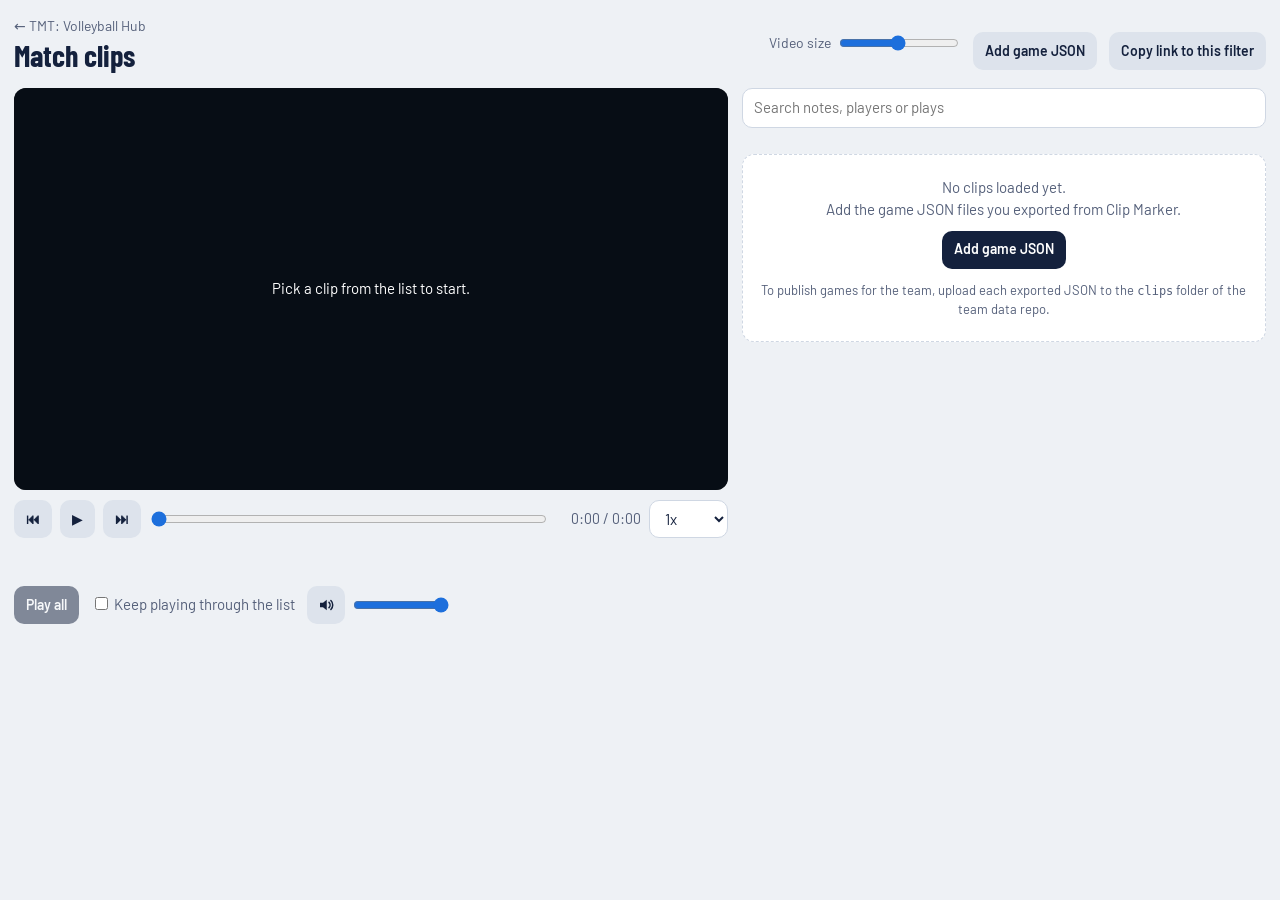
==== commit e98fc36f: "Clip Marker: edit published games, exact angle offsets, Video setup panel - Match Clips links each t" ====
--- a/clips/index.html
+++ b/clips/index.html
@@ -58,6 +58,8 @@
 #list{display:flex;flex-direction:column;gap:8px;margin-top:8px}
 .gh{margin:12px 0 0;font:700 19px/1.1 var(--font-display)}
 .gh .mut{font:600 14px var(--font)}
+.edit{color:var(--accent);font:600 13px var(--font);margin-left:10px;text-decoration:none}
+.edit:hover{text-decoration:underline}
 .clip{background:var(--card);border-radius:var(--r);padding:10px 12px;cursor:pointer;box-shadow:inset 0 0 0 2px transparent;scroll-margin-top:var(--stageh,300px)}
 .clip:hover{box-shadow:inset 0 0 0 2px var(--edge)}
 .clip.sel{box-shadow:inset 0 0 0 2px var(--on)}
@@ -149,7 +151,8 @@
 let tt;const toast=m=>{const t=$('#toast');t.textContent=m;t.classList.add('on');clearTimeout(tt);tt=setTimeout(()=>t.classList.remove('on'),1400)};
 
 /* ---------- data: one JSON file per game ---------- */
-function ingest(d){
+// file: the game's file name on the team site, so it can be opened in Clip Marker to edit
+function ingest(d,file){
   if(!d||!Array.isArray(d.clips))return false;
   const g=d.game||{},m=d.match||{};
   // Version 4 games list their videos (angles), each with where it starts on the game's clock (at).
@@ -160,7 +163,7 @@
   const gid=g.id||('legacy-'+vid+'-'+(date||name));
   // first: when the game's first clip starts, to order several games cut from one video
   const starts=d.clips.map(c=>+c.start).filter(Number.isFinite);
-  GAMES[gid]={id:gid,name,date,vid,videos:vids.length?vids:[{id:vid,label:'',at:0}],first:starts.length?Math.min(...starts):Infinity};
+  GAMES[gid]={id:gid,name,date,vid,file:file||null,videos:vids.length?vids:[{id:vid,label:'',at:0}],first:starts.length?Math.min(...starts):Infinity};
   (d.roster||[]).forEach(n=>{if(!ROSTER.includes(n))ROSTER.push(n)});
   CLIPS=CLIPS.filter(c=>c.gid!==gid);
   d.clips.forEach(c=>{
@@ -205,7 +208,8 @@
   try{
     const r=await fetch('../team/clips/index.json',{cache:'no-cache'});if(!r.ok)throw 0;
     for(const n of await r.json()){
-      try{ingest(await (await fetch('../team/clips/'+(typeof n==='string'?n:n.file),{cache:'no-cache'})).json())}catch(e){}
+      const f=typeof n==='string'?n:n.file;
+      try{ingest(await (await fetch('../team/clips/'+f,{cache:'no-cache'})).json(),f)}catch(e){}
     }
   }catch(e){}
   afterLoad();
@@ -295,6 +299,8 @@
   $('#sub').textContent=!n?'':one?`${one.name}${one.date?', '+fmtDate(one.date):''}: ${n} clips`:`${n} clips across ${GAME_ORDER.length} games`;
 }
 const who=c=>c.players.length?' ('+esc(c.players.join(', '))+')':` <span class="mut">(${NOBODY})</span>`;
+// Games from the team site can be opened in Clip Marker to change marks or add an angle
+const editLink=g=>g&&g.file?`<a class="edit" href="marker/?edit=${encodeURIComponent(g.file)}" title="Open this game in Clip Marker">Edit game</a>`:'';
 const card=c=>`<article class="clip ${cur&&cur.key===c.key?'sel':''}" data-key="${esc(c.key)}" tabindex="0">
   <div class="top"><span><b>${esc(c.action||'Play')}</b>${who(c)}</span><span class="acts"><button class="copy" data-copy="${esc(c.key)}" title="Copy a YouTube link that starts at this moment">Copy link</button><span class="t">${fmt(c.start)}</span></span></div>
   ${c.note?`<div class="note">${esc(c.note)}</div>`:''}</article>`;
@@ -310,14 +316,14 @@
   if(!v.length){$('#list').innerHTML='<div class="empty">No clips match these filters.</div>';return}
   let html='',last=null;
   v.forEach(c=>{
-    if(GAME_ORDER.length>1&&c.gid!==last){const g=GAMES[c.gid];html+=`<h3 class="gh">${esc(g.name)}${g.date?` <span class="mut">${esc(fmtDate(g.date))}</span>`:''}</h3>`;last=c.gid}
+    if(GAME_ORDER.length>1&&c.gid!==last){const g=GAMES[c.gid];html+=`<h3 class="gh">${esc(g.name)}${g.date?` <span class="mut">${esc(fmtDate(g.date))}</span>`:''}${editLink(g)}</h3>`;last=c.gid}
     html+=card(c);
   });
   $('#list').innerHTML=html;
 }
 function renderNow(){
   const g=cur&&GAME_ORDER.length>1?GAMES[cur.gid]:null;
-  $('#now').innerHTML=cur?`<div class="top"><span><b>${esc(cur.action||'Play')}</b>${who(cur)}</span>${g?`<span class="mut small">${esc(g.name)}</span>`:''}</div>${cur.note?`<div class="note">${esc(cur.note)}</div>`:''}`:'';
+  $('#now').innerHTML=cur?`<div class="top"><span><b>${esc(cur.action||'Play')}</b>${who(cur)}</span>${g?`<span class="mut small">${esc(g.name)}</span>`:''}${editLink(GAMES[cur.gid])}</div>${cur.note?`<div class="note">${esc(cur.note)}</div>`:''}`:'';
 }
 function render(){renderHead();renderFilters();renderList();renderNow();if(!ready&&!ended)showOver('idle')}
 function markSel(){document.querySelectorAll('.clip').forEach(x=>x.classList.toggle('sel',!!cur&&x.dataset.key===cur.key));document.querySelector('.clip.sel')?.scrollIntoView({block:'nearest',behavior:'smooth'})}
